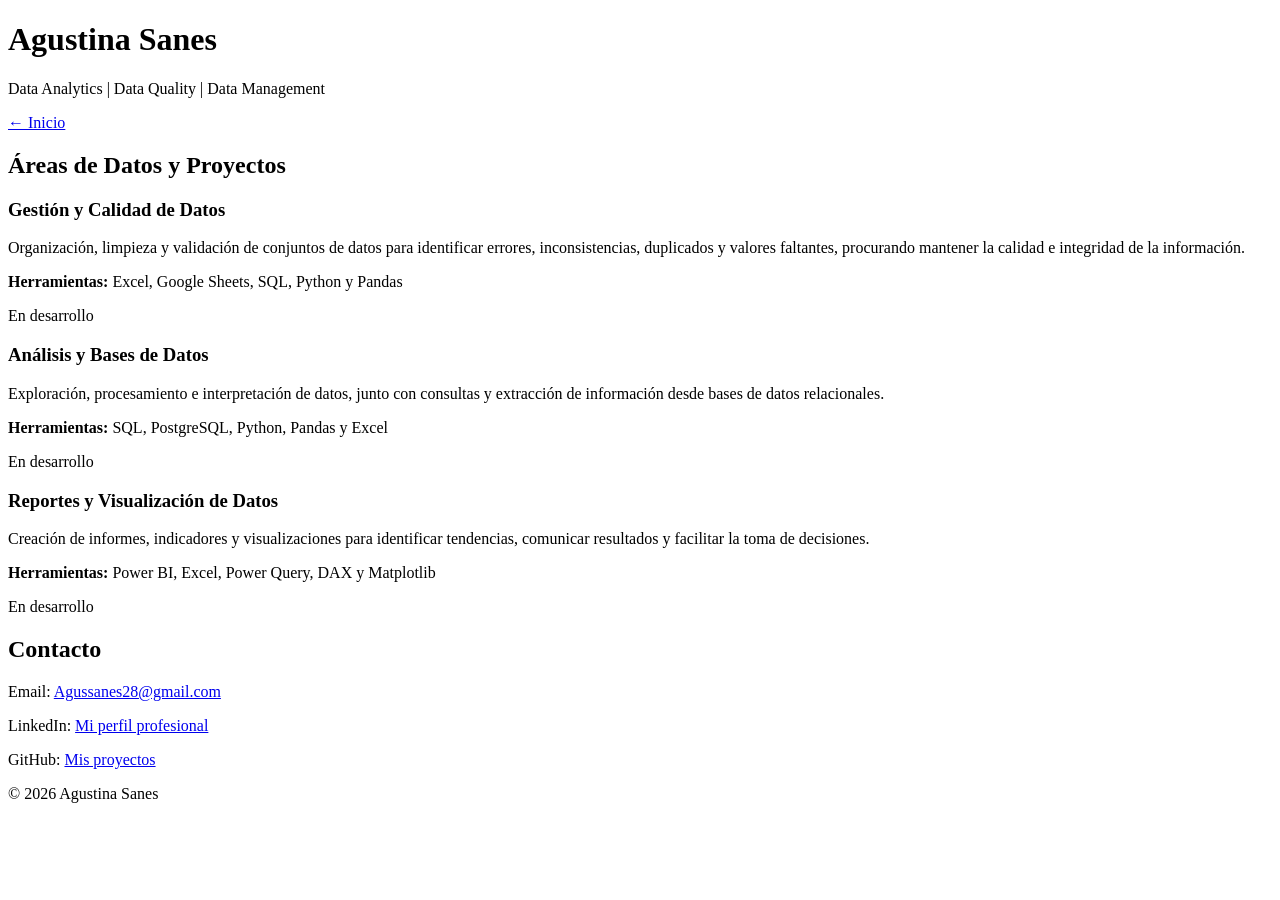
==== inicio_data.html @ 33d4bddc "Portfolio inicial" ====
<!DOCTYPE html>
<html lang="es">

<head>
    <meta charset="UTF-8">
    <meta name="viewport" content="width=device-width, initial-scale=1.0">
    <title>Agustina Sanes | Data & Analytics</title>

    <link rel="stylesheet" href="\Portfolio\estilos.css">
    <link rel="stylesheet" href="\Portfolio\componentes.css">
</head>

<body>

<header>
    <h1>Agustina Sanes</h1>
    <p>Data Analytics | Data Quality | Data Management</p>

</header>


<main>

    <!-- NAVEGACIÓN -->
    <nav class="navegacion">
        <a href="/Portfolio/principal.html">← Inicio</a>
    </nav>

    <!-- ÁREAS Y PROYECTOS -->
    <section id="areas">

        <h2>Áreas de Datos y Proyectos</h2>


        <!-- ÁREA 1 -->
        <article class="area-card">

            <h3>Gestión y Calidad de Datos</h3>

            <p>
                Organización, limpieza y validación de conjuntos de datos para identificar errores, inconsistencias,
                duplicados y valores faltantes, procurando mantener la calidad e integridad de la información.
            </p>

            <p class="herramientas">
                <strong>Herramientas:</strong>
                Excel, Google Sheets, SQL, Python y Pandas
            </p>

            <span class="boton desarrollo">
            En desarrollo
            </span>

        </article>


        <!-- ÁREA 2 -->
        <article class="area-card">

            <h3>Análisis y Bases de Datos</h3>

            <p>
                Exploración, procesamiento e interpretación de datos,
                junto con consultas y extracción de información
                desde bases de datos relacionales.
            </p>

            <p class="herramientas">
                <strong>Herramientas:</strong>
                SQL, PostgreSQL, Python, Pandas y Excel
            </p>

            <span class="boton desarrollo">
            En desarrollo
            </span>

        </article>


        <!-- ÁREA 3 -->
        <article class="area-card">

            <h3>Reportes y Visualización de Datos</h3>

            <p>
                Creación de informes, indicadores y visualizaciones
                para identificar tendencias, comunicar resultados
                y facilitar la toma de decisiones.
            </p>

            <p class="herramientas">
                <strong>Herramientas:</strong>
                Power BI, Excel, Power Query, DAX y Matplotlib
            </p>

            <span class="boton desarrollo">
            En desarrollo
            </span>

        </article>

     </section>

        <section class="contacto">
            <h2>Contacto</h2>

            <p>
                Email:
                <a href="mailto:Agussanes28@gmail.com">
                    Agussanes28@gmail.com
                </a>
            </p>

            <p>
                LinkedIn:
                <a href="https://www.linkedin.com/in/agustina-sanes/" target="_blank">
                    Mi perfil profesional
                </a>
            </p>

            <p>
                GitHub:
                <a href="https://github.com/AgustinaSanes" target="_blank">
                    Mis proyectos
                </a>
            </p>
        </section>

</main>


<footer>
    <p>© 2026 Agustina Sanes</p>
</footer>

</body>
</html>
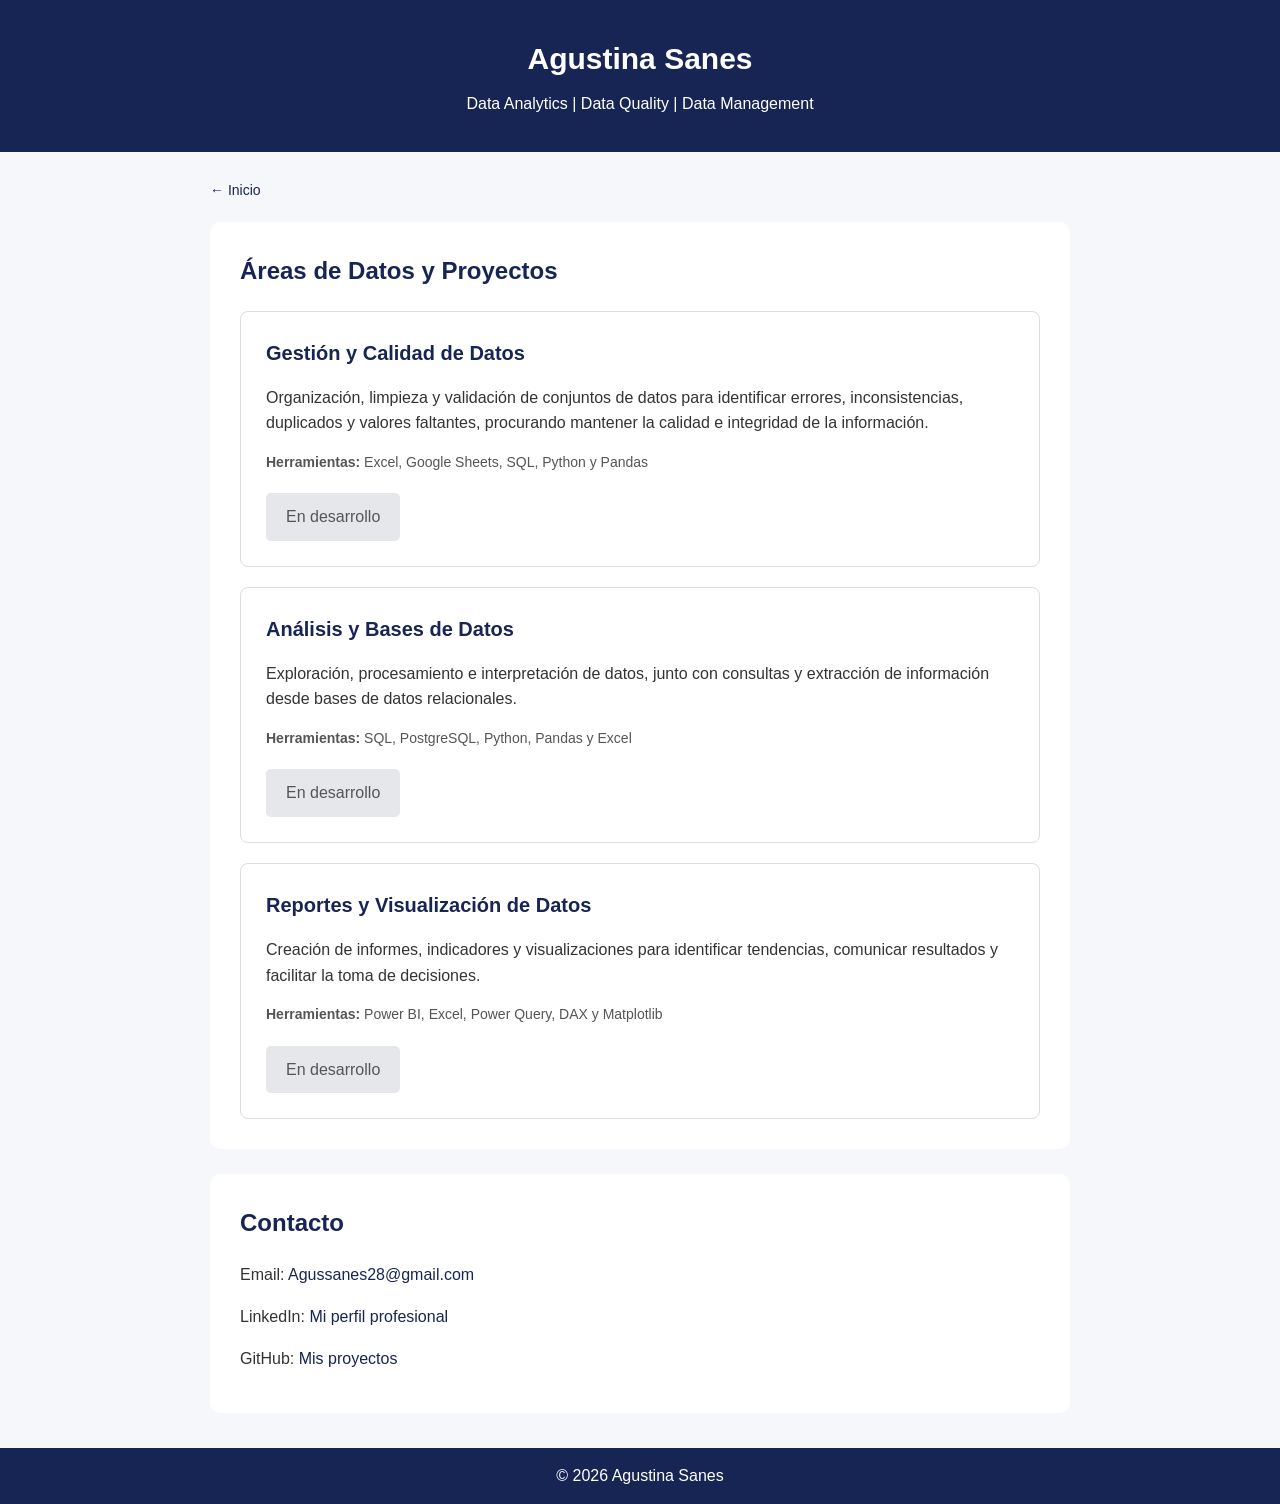
==== commit 829e584c: "Portfolio inicial" ====
--- a/inicio_data.html
+++ b/inicio_data.html
@@ -7,8 +7,8 @@
     <meta name="viewport" content="width=device-width, initial-scale=1.0">
     <title>Agustina Sanes | Data & Analytics</title>
 
-    <link rel="stylesheet" href="\Portfolio\estilos.css">
-    <link rel="stylesheet" href="\Portfolio\componentes.css">
+    <link rel="stylesheet" href="styles.css">
+    <link rel="stylesheet" href="componentes.css">
 </head>
 
 <body>
@@ -24,7 +24,7 @@
 
     <!-- NAVEGACIÓN -->
     <nav class="navegacion">
-        <a href="/Portfolio/principal.html">← Inicio</a>
+        <a href="index.html">← Inicio</a>
     </nav>
 
     <!-- ÁREAS Y PROYECTOS -->
--- a/styles.css
+++ b/styles.css
@@ -0,0 +1,196 @@
+/* ESTILOS GENERALES */
+
+* {
+    box-sizing: border-box;
+}
+
+body {
+    font-family: Arial, sans-serif;
+    background-color: #f5f7fa;
+    color: #333;
+    margin: 0;
+    line-height: 1.6;
+}
+
+/* ENCABEZADO */
+
+header,
+footer {
+    background-color: #172554;
+    color: white;
+    text-align: center;
+}
+
+header {
+    padding: 35px 20px;
+}
+
+header h1 {
+    margin: 0 0 8px;
+    font-size: 30px;
+}
+
+header p {
+    margin: 0;
+    font-size: 16px;
+}
+
+/* NAVEGACIÓN */
+
+.navegacion {
+    margin-bottom: 20px;
+}
+
+.navegacion a {
+    color: #172554;
+    text-decoration: none;
+    font-size: 14px;
+}
+
+.navegacion a:hover {
+    text-decoration: underline;
+}
+
+/* CONTENIDO PRINCIPAL */
+
+main {
+    max-width: 900px;
+    margin: 25px auto 35px;
+    padding: 0 20px;
+}
+
+/* SECCIONES */
+
+section {
+    background-color: white;
+    padding: 30px;
+    margin-bottom: 25px;
+    border-radius: 10px;
+}
+
+/* TÍTULOS */
+
+h2 {
+    color: #172554;
+    margin: 0 0 20px;
+    font-size: 24px;
+}
+
+/* TARJETAS */
+
+.area-card {
+    border: 1px solid #ddd;
+    border-radius: 8px;
+    padding: 25px;
+    margin-top: 20px;
+    transition: box-shadow 0.3s ease;
+}
+
+.area-card:hover {
+    box-shadow: 0 3px 12px rgba(0, 0, 0, 0.08);
+}
+
+.area-card h3 {
+    color: #172554;
+    margin: 0 0 12px;
+    font-size: 20px;
+}
+
+.area-card p {
+    line-height: 1.6;
+    margin-bottom: 15px;
+}
+
+/* HERRAMIENTAS */
+
+.herramientas {
+    font-size: 14px;
+    color: #555;
+}
+
+/* BOTONES */
+
+.boton {
+    display: inline-block;
+    background-color: #172554;
+    color: white;
+    text-decoration: none;
+    padding: 11px 20px;
+    border-radius: 5px;
+    margin-top: 5px;
+    transition: background-color 0.3s ease;
+}
+
+.boton:hover {
+    background-color: #263b75;
+}
+
+/* BOTÓN EN DESARROLLO */
+
+.boton.desarrollo {
+    background-color: #e5e7eb;
+    color: #555;
+    cursor: default;
+}
+
+.boton.desarrollo:hover {
+    background-color: #e5e7eb;
+}
+
+/* CONTACTO */
+
+.contacto p {
+    margin-bottom: 12px;
+}
+
+.contacto a {
+    color: #172554;
+    text-decoration: none;
+}
+
+.contacto a:hover {
+    text-decoration: underline;
+}
+
+/* PIE DE PÁGINA */
+
+footer {
+    padding: 15px;
+}
+
+footer p {
+    margin: 0;
+}
+
+/* ACCESIBILIDAD */
+
+a:focus-visible {
+    outline: 3px solid #f59e0b;
+    outline-offset: 3px;
+}
+
+/* DISEÑO RESPONSIVE */
+
+@media (max-width: 600px) {
+
+    header {
+        padding: 28px 15px;
+    }
+
+    header h1 {
+        font-size: 25px;
+    }
+
+    main {
+        margin: 20px auto;
+        padding: 0 12px;
+    }
+
+    section {
+        padding: 22px;
+    }
+
+    .area-card {
+        padding: 20px;
+    }
+}
--- a/componentes.css
+++ b/componentes.css
@@ -0,0 +1,26 @@
+/* PRESENTACIÓN */
+
+.presentacion p {
+    line-height: 1.7;
+    margin-bottom: 15px;
+}
+
+/* INTRODUCCIÓN */
+
+.introduccion h2 {
+    margin: 15px 0;
+}
+
+.introduccion p {
+    margin-bottom: 0;
+}
+
+/* NUMERACIÓN */
+
+.numero {
+    display: block;
+    color: #777;
+    font-size: 12px;
+    font-weight: bold;
+    margin-bottom: 8px;
+}
